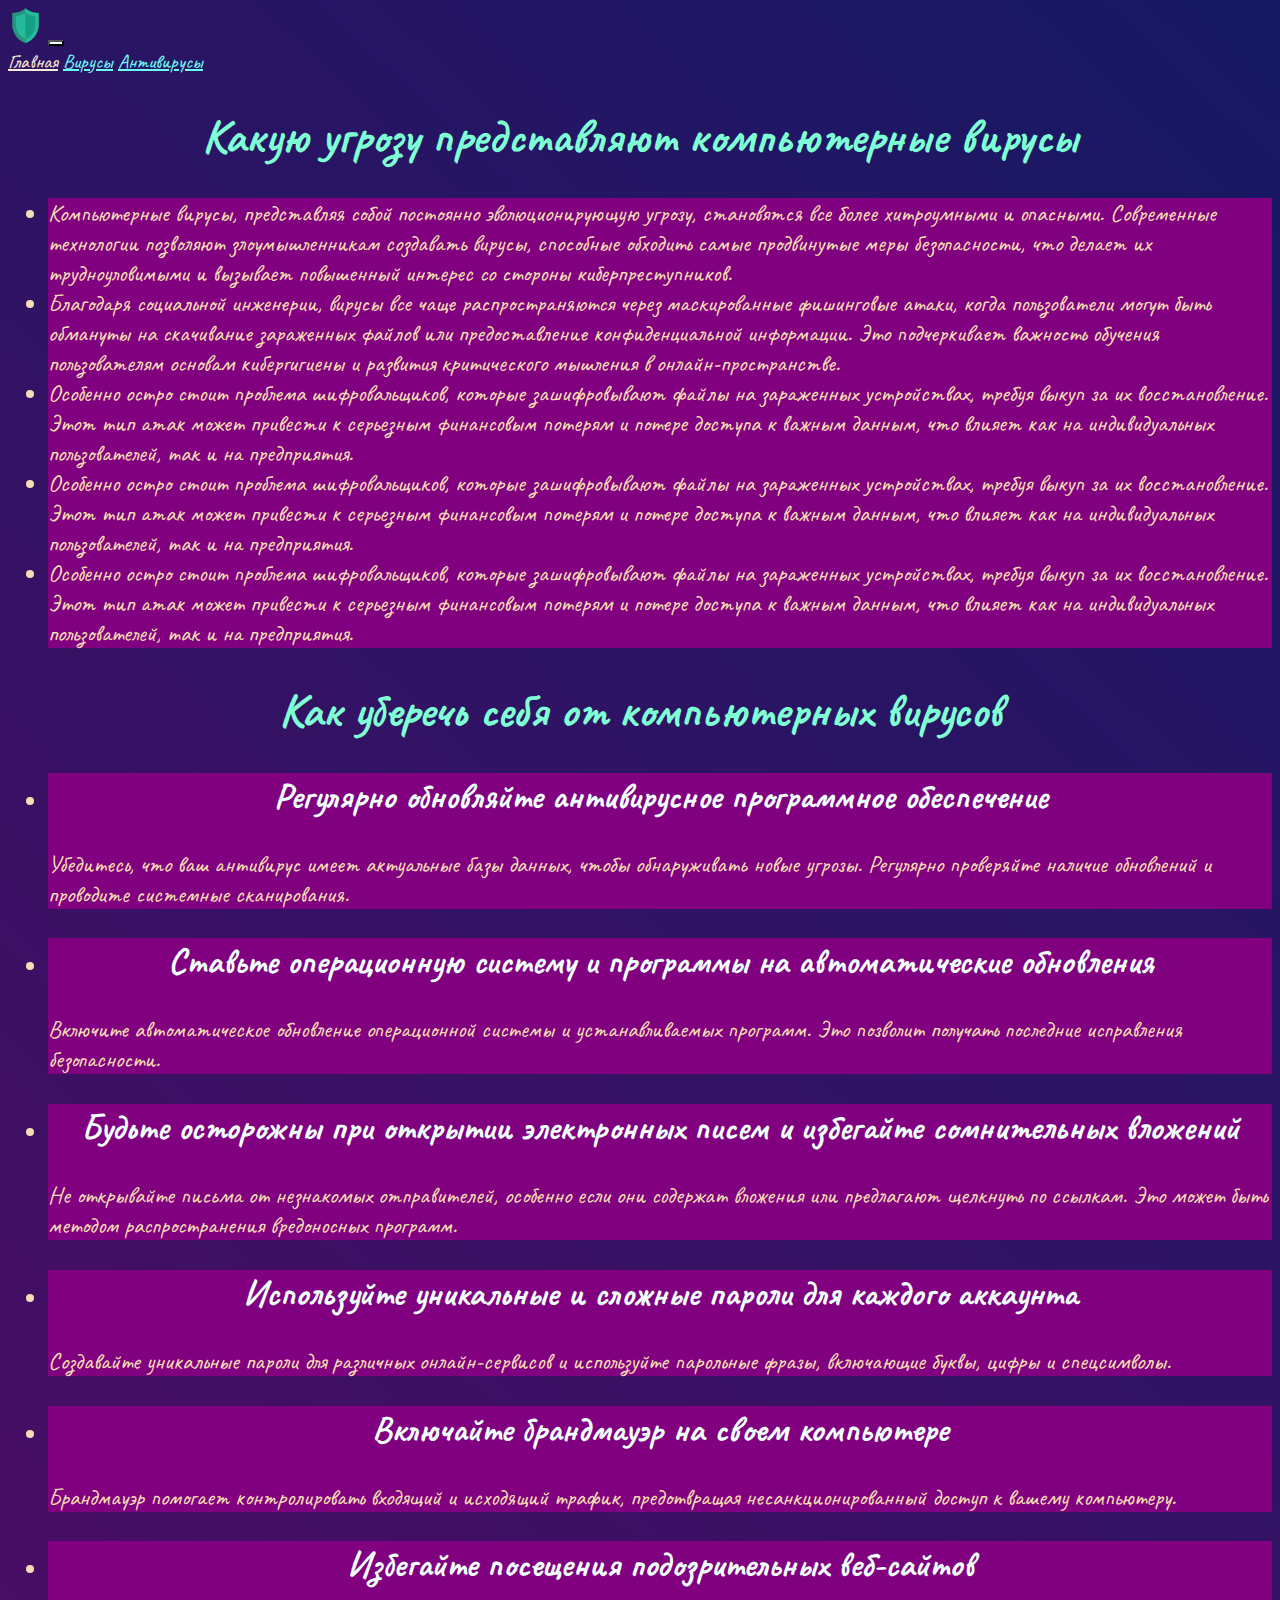
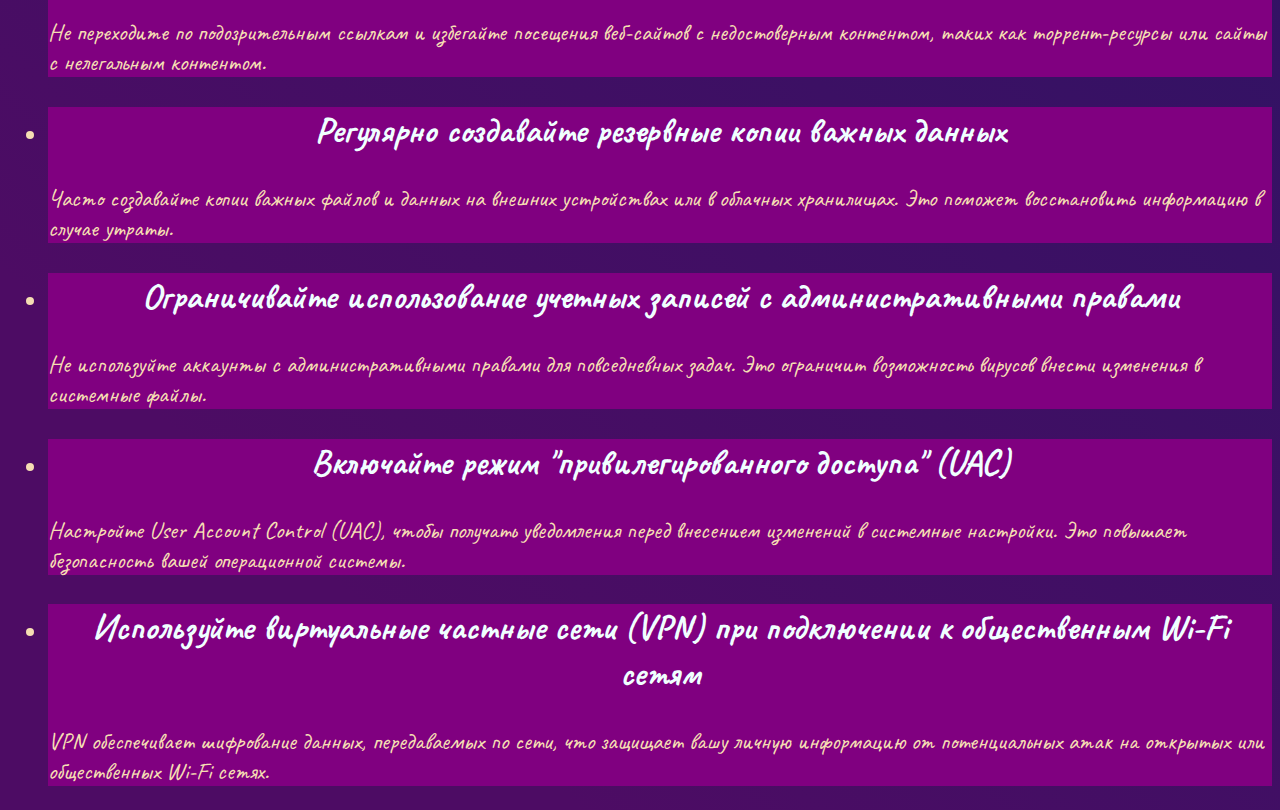
==== index.html @ dec6b224 "Add files via upload" ====
<!DOCTYPE html>
<html lang="en">

<head>
  <meta charset="UTF-8">
  <meta name="viewport" content="width=device-width, initial-scale=1.0">
  <title>Главная</title>

  <link href="https://cdn.jsdelivr.net/npm/bootstrap@5.3.2/dist/css/bootstrap.min.css" rel="stylesheet"
    integrity="sha384-T3c6CoIi6uLrA9TneNEoa7RxnatzjcDSCmG1MXxSR1GAsXEV/Dwwykc2MPK8M2HN" crossorigin="anonymous">
  <link rel="stylesheet" href="source/style/nav.css">
</head>

<body class="bg-success">
  <header>
    <nav class="navbar navbar-expand-lg bg-dark">
      <div class="container-fluid">
        <a class="navbar-brand" href="/"><img src="source/images/navbar-brand.png" alt="Щит"></a>
        <button class="navbar-toggler" type="button" data-bs-toggle="collapse" data-bs-target="#navbarNavAltMarkup"
          aria-controls="navbarNavAltMarkup" aria-expanded="false" aria-label="Toggle navigation">
          <span class="navbar-toggler-icon"></span>
        </button>
        <div class="collapse navbar-collapse" id="navbarNavAltMarkup">
          <div class="navbar-nav">
            <a class="nav-link disable" aria-current="page" href="/">Главная</a>
            <a class="nav-link active" href="aboutvirus.html">Вирусы</a>
            <a class="nav-link active" href="antivirus.html">Антивирусы</a>
          </div>
        </div>
      </div>
    </nav>
  </header>
  <section>
    <div class="container-fluid  p-5 mt-3">
      <h1 id="qwer">Какую угрозу представляют компьютерные вирусы</h1>
      <ul class="list-group mt-1" >
        <li class="list-group-item">Компьютерные вирусы, представляя собой постоянно эволюционирующую угрозу, становятся все более хитроумными и опасными. Современные технологии позволяют злоумышленникам создавать вирусы, способные обходить самые продвинутые меры безопасности, что делает их трудноуловимыми и вызывает повышенный интерес со стороны киберпреступников.</li>
        <li class="list-group-item">Благодаря социальной инженерии, вирусы все чаще распространяются через маскированные фишинговые атаки, когда пользователи могут быть обмануты на скачивание зараженных файлов или предоставление конфиденциальной информации. Это подчеркивает важность обучения пользователям основам кибергигиены и развития критического мышления в онлайн-пространстве.</li>
        <li class="list-group-item">Особенно остро стоит проблема шифровальщиков, которые зашифровывают файлы на зараженных устройствах, требуя выкуп за их восстановление. Этот тип атак может привести к серьезным финансовым потерям и потере доступа к важным данным, что влияет как на индивидуальных пользователей, так и на предприятия.</li>
        <li class="list-group-item">Особенно остро стоит проблема шифровальщиков, которые зашифровывают файлы на зараженных устройствах, требуя выкуп за их восстановление. Этот тип атак может привести к серьезным финансовым потерям и потере доступа к важным данным, что влияет как на индивидуальных пользователей, так и на предприятия.</li>
        <li class="list-group-item">Особенно остро стоит проблема шифровальщиков, которые зашифровывают файлы на зараженных устройствах, требуя выкуп за их восстановление. Этот тип атак может привести к серьезным финансовым потерям и потере доступа к важным данным, что влияет как на индивидуальных пользователей, так и на предприятия.</li>
      </ul>
      <h1 class="mt-2">Как уберечь себя от компьютерных вирусов</h1>
        <ul class="list-group">
          <li class="list-group-item"><h2>Регулярно обновляйте антивирусное программное обеспечение</h2>
          <p>Убедитесь, что ваш антивирус имеет актуальные базы данных, чтобы обнаруживать новые угрозы. Регулярно проверяйте наличие обновлений и проводите системные сканирования.</p>
          </li>
          <li class="list-group-item"><h2>Ставьте операционную систему и программы на автоматические обновления</h2>
          <p>Включите автоматическое обновление операционной системы и устанавливаемых программ. Это позволит получать последние исправления безопасности.</p>
          </li>
          <li class="list-group-item"><h2>Будьте осторожны при открытии электронных писем и избегайте сомнительных вложений</h2>
          <p>Не открывайте письма от незнакомых отправителей, особенно если они содержат вложения или предлагают щелкнуть по ссылкам. Это может быть методом распространения вредоносных программ.</p>
          </li>
          <li class="list-group-item"><h2>Используйте уникальные и сложные пароли для каждого аккаунта</h2>
          <p>Создавайте уникальные пароли для различных онлайн-сервисов и используйте парольные фразы, включающие буквы, цифры и спецсимволы.</p>
        </li>
          <li class="list-group-item"><h2>Включайте брандмауэр на своем компьютере</h2>
          <p>Брандмауэр помогает контролировать входящий и исходящий трафик, предотвращая несанкционированный доступ к вашему компьютеру.</p>
          </li>
          <li class="list-group-item"><h2>Избегайте посещения подозрительных веб-сайтов</h2>
          <p>Не переходите по подозрительным ссылкам и избегайте посещения веб-сайтов с недостоверным контентом, таких как торрент-ресурсы или сайты с нелегальным контентом.</p>
          </li>
          <li class="list-group-item"><h2>Регулярно создавайте резервные копии важных данных</h2>
          <p>Часто создавайте копии важных файлов и данных на внешних устройствах или в облачных хранилищах. Это поможет восстановить информацию в случае утраты.</p>
          </li>
          <li class="list-group-item"><h2>Ограничивайте использование учетных записей с административными правами</h2>
          <p>Не используйте аккаунты с административными правами для повседневных задач. Это ограничит возможность вирусов внести изменения в системные файлы.</p>
          </li>
          <li class="list-group-item"><h2>Включайте режим "привилегированного доступа" (UAC)</h2>
          <p>Настройте User Account Control (UAC), чтобы получать уведомления перед внесением изменений в системные настройки. Это повышает безопасность вашей операционной системы.</p>
        </li>
          <li class="list-group-item"><h2>Используйте виртуальные частные сети (VPN) при подключении к общественным Wi-Fi сетям</h2>
          <p>VPN обеспечивает шифрование данных, передаваемых по сети, что защищает вашу личную информацию от потенциальных атак на открытых или общественных Wi-Fi сетях.</p>
          </li>
          
        </ul>


    </div>

  </section>
  <footer>

  </footer>

  <script src="https://cdn.jsdelivr.net/npm/bootstrap@5.3.2/dist/js/bootstrap.bundle.min.js"
    integrity="sha384-C6RzsynM9kWDrMNeT87bh95OGNyZPhcTNXj1NW7RuBCsyN/o0jlpcV8Qyq46cDfL"
    crossorigin="anonymous"></script>
</body>

</html>
---- source/style/nav.css ----
@import url('https://fonts.googleapis.com/css2?family=Caveat:wght@400..700&display=swap');

body{
    font-family: Caveat, serif ;
    font-size: 20px;
    background: linear-gradient(43deg, #4d0c64 15%, #161964 100%);
}
.nav-link{
    color: antiquewhite;
}
.navbar-nav .nav-link.active{
    color: rgb(107, 255, 248);
}
.nav-link.active:hover{
    color: orange;
}

.navbar-toggler {
    background-color: azure;
}
.navbar-brand img{
    width: 35px;    
}

.card{
    background: linear-gradient(86deg, #4d0c64 15%, #161964 100%);
    color: aquamarine;
}
.btn-outline{
    color: rgb(0, 255, 128);
    font-size: x-large;
}
section{
    color: aquamarine;
    font-size: x-large
    ;
}
h1{
    text-align: center;
}
#qwer{
    color: aquamarine;
}
.list-group .list-group-item{
    background-color: purple;
    border-width: 0.001em;
    border-color: black;
    color: wheat;
}
h2{
    text-align: center;
    color: azure;
}
p{ 
    color: wheat;
}
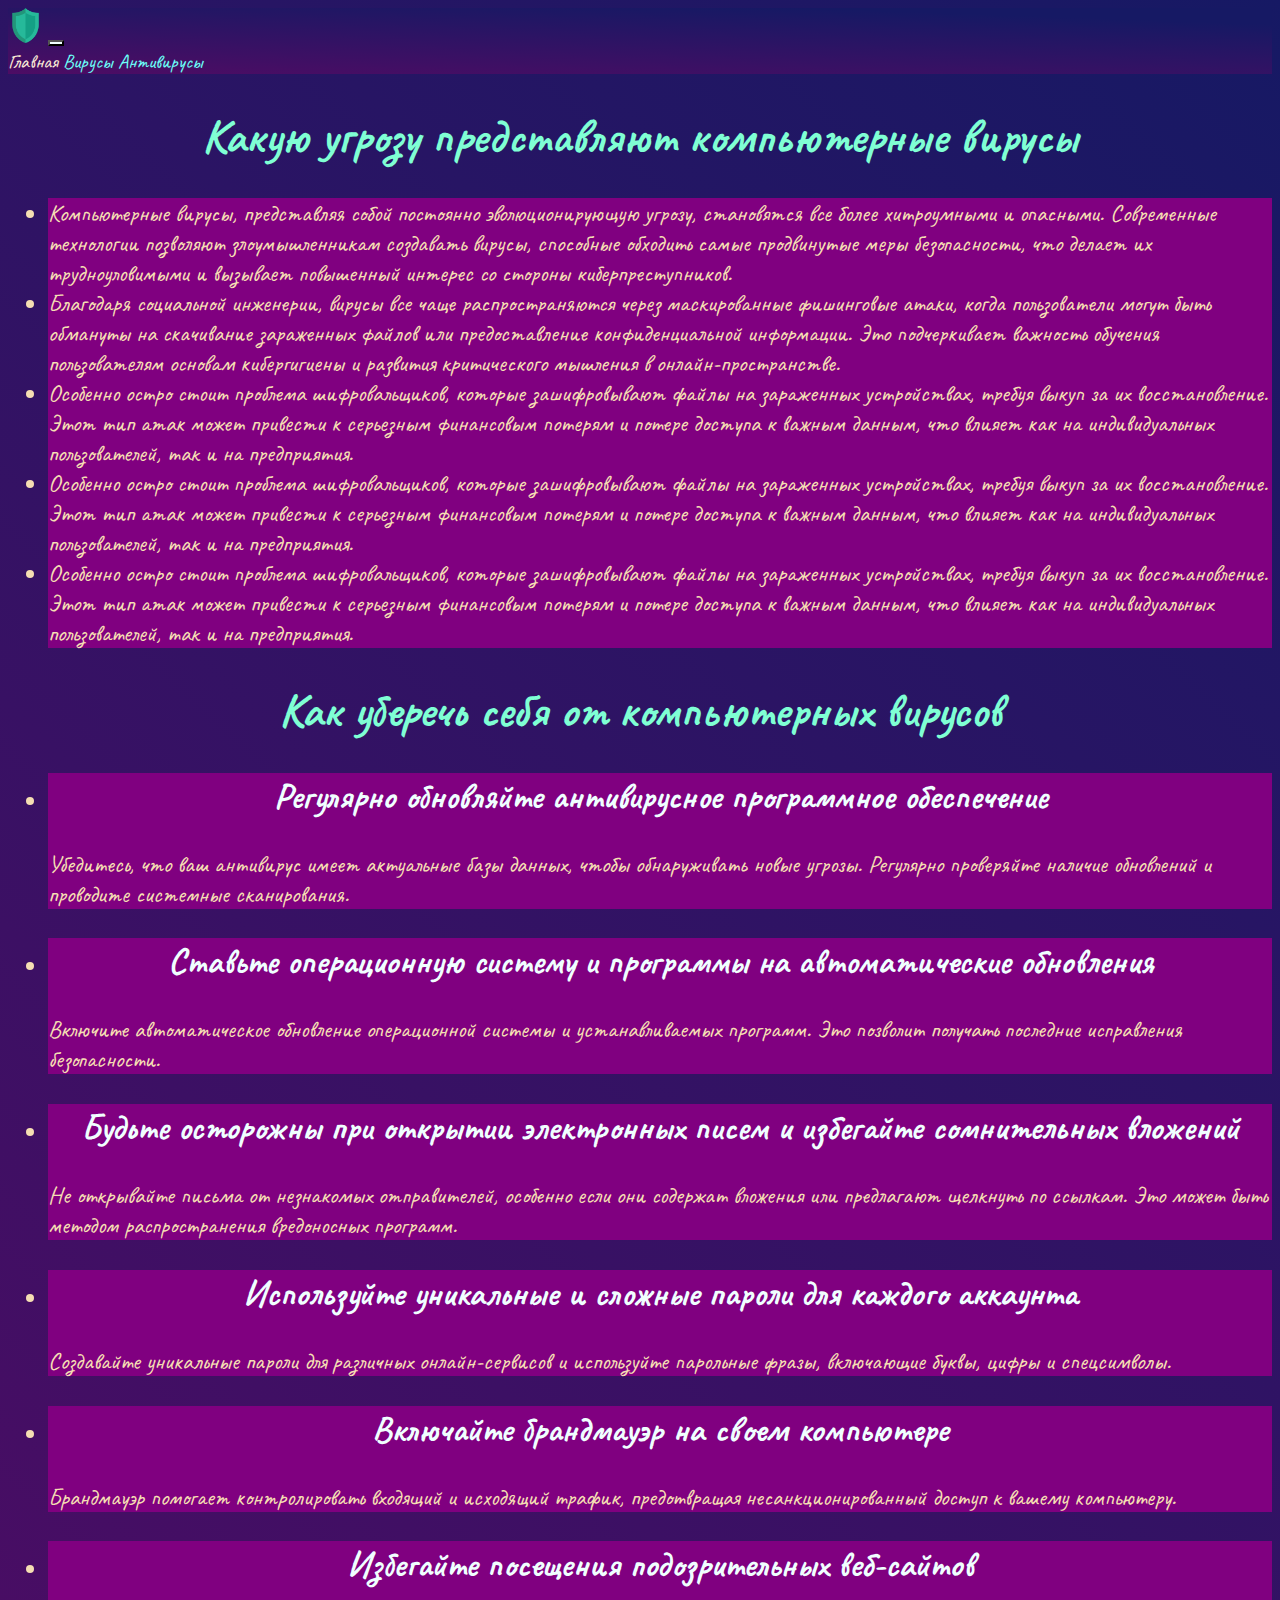
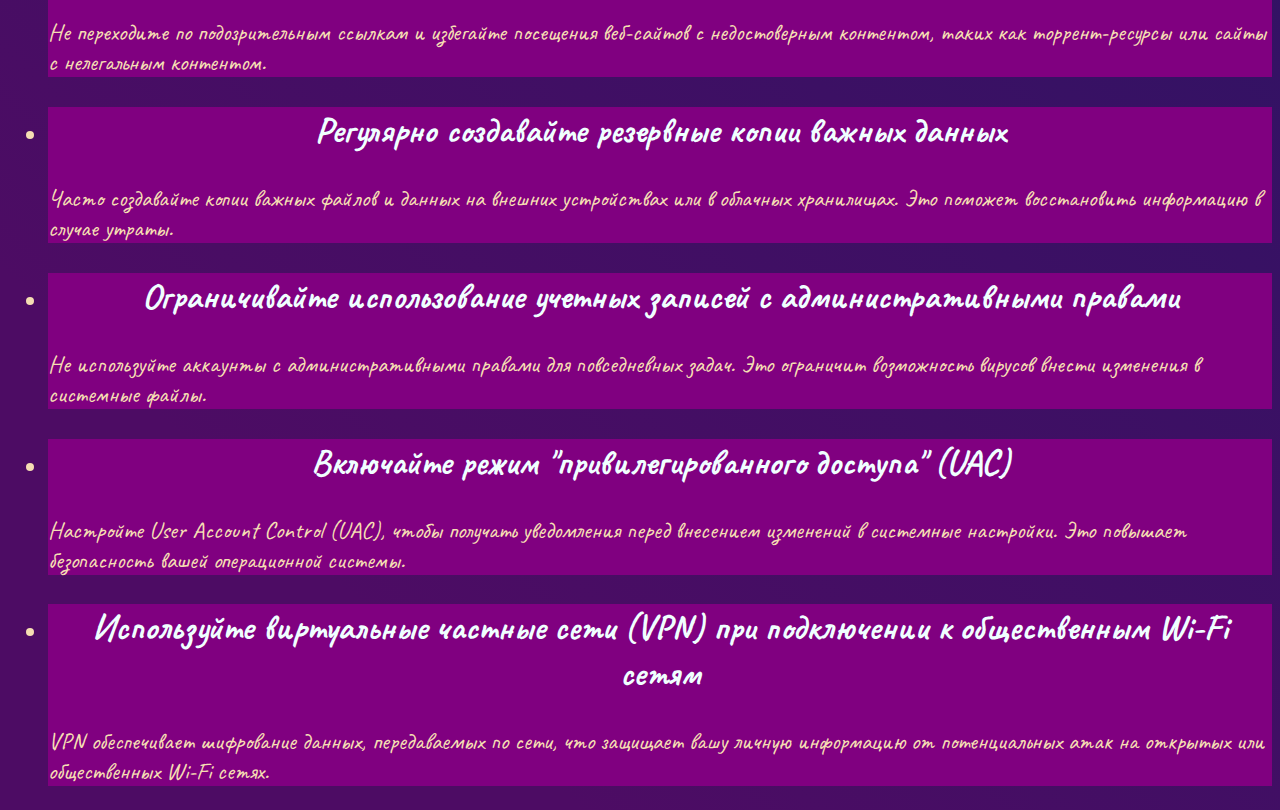
==== commit 4683c385: "Add files via upload" ====
--- a/index.html
+++ b/index.html
@@ -13,16 +13,16 @@
 
 <body class="bg-success">
   <header>
-    <nav class="navbar navbar-expand-lg bg-dark">
+    <nav class="navbar navbar-expand-xl border-3 border-bottom border-black rounded-pill" style="background: linear-gradient(182deg, #161964 15% ,#4d0c64 100% )">
       <div class="container-fluid">
-        <a class="navbar-brand" href="/"><img src="source/images/navbar-brand.png" alt="Щит"></a>
+        <a class="navbar-brand" href="index.html"><img src="source/images/navbar-brand.png" alt="Щит"></a>
         <button class="navbar-toggler" type="button" data-bs-toggle="collapse" data-bs-target="#navbarNavAltMarkup"
           aria-controls="navbarNavAltMarkup" aria-expanded="false" aria-label="Toggle navigation">
           <span class="navbar-toggler-icon"></span>
         </button>
         <div class="collapse navbar-collapse" id="navbarNavAltMarkup">
           <div class="navbar-nav">
-            <a class="nav-link disable" aria-current="page" href="/">Главная</a>
+            <a class="nav-link disable" aria-current="page" href="index.html">Главная</a>
             <a class="nav-link active" href="aboutvirus.html">Вирусы</a>
             <a class="nav-link active" href="antivirus.html">Антивирусы</a>
           </div>
--- a/source/style/nav.css
+++ b/source/style/nav.css
@@ -1,10 +1,13 @@
 @import url('https://fonts.googleapis.com/css2?family=Caveat:wght@400..700&display=swap');
+
 
 body{
     font-family: Caveat, serif ;
     font-size: 20px;
     background: linear-gradient(43deg, #4d0c64 15%, #161964 100%);
+
 }
+
 .nav-link{
     color: antiquewhite;
 }
@@ -54,3 +57,58 @@
 p{ 
     color: wheat;
 }
+
+a{ 
+    text-decoration:none;
+}
+#v-pills-tab{  
+    color: aqua;
+}
+.nav-link-active{
+    background-color: rgb(40, 133, 240);
+    border: none;
+    text-align: center;
+    width: 115px;
+    
+}
+.nav-link-disabled {
+    color: black;
+
+}
+.dr-web img{
+    width: 250px;
+    
+}
+.plus h2{
+    color: rgb(10, 233, 10);
+}
+.minus h2{
+    color: red;
+}
+.dr-web {   
+    color: bisque;
+
+    
+}
+
+.dr-web a{ 
+    float: inline-end;
+}
+
+.avast-antivirus a{ 
+    float: inline-end;
+}
+
+.avast-antivirus img { 
+    width: 225px;
+    margin-top: 25px ;
+}
+
+
+.avast-antivirus{   
+    color: bisque;
+}
+
+.antivirus{ 
+    background-color:rgb(139, 59, 113)  ;
+}